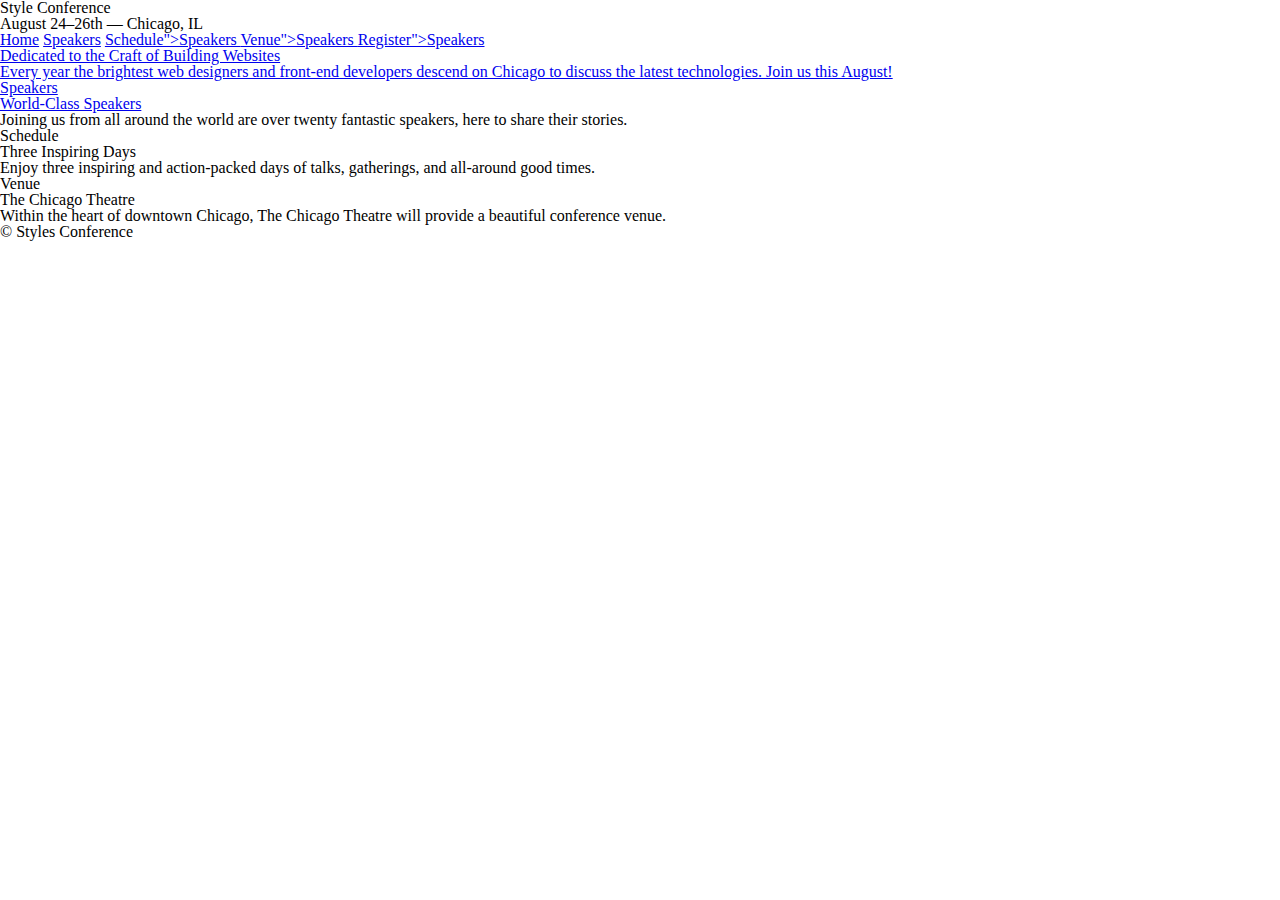
==== index.html @ 03d79e18 "9-9" ====
<!DOCTYPE html>
<html lang="en">
    <head>
        <meta charset="utf-8">
        <title>Styles Conference</title>
        <link rel="stylesheet" href="assets/stylesheets/main.css">
    </head>
    <body>
        <header>
          <h3
            <a href="index.htmkl">
              Style Conference
              </a>
            </h3>

            <h3>August 24&ndash;26th &mdash; Chicago, IL</h3>
            <nav>
              <a href="index.html">Home</a>
              <a href="speakers.html">Speakers</a>
                <a href="schedule.html">Schedule">Speakers
                  <a href="venue.html">Venue">Speakers
                    <a href="register.html">Register">Speakers
            </nav>
        </header>
        <section>
            <h2>Dedicated to the Craft of Building Websites</h2>
            <p>Every year the brightest web designers and front-end developers descend on Chicago to discuss the latest technologies. Join us this August!</p>
        </section>

        <section>

            <section>
              <a href="speakers.html">
              <h5>Speakers</h5>
              <h3>World-Class Speakers</h3>
            </a>
              <p>Joining us from all around the world are over twenty fantastic speakers, here to share their stories.</p>
            </section>
          
            <section>
                <h5>Schedule</h5>
                <h3>Three Inspiring Days</h3>
                <p>Enjoy three inspiring and action-packed days of talks, gatherings, and all-around good times.</p>
              </section>

              <section>
                <h5>Venue</h5>
                <h3>The Chicago Theatre</h3>
                <p>Within the heart of downtown Chicago,  The Chicago Theatre will provide a beautiful conference venue.</p>
              </section>
          
        </section>

        <footer>
            <small>&copy; Styles Conference</small>
        </footer>
    </body>
</html>
---- assets/stylesheets/main.css ----
/* http://meyerweb.com/eric/tools/css/reset/ 
   v2.0 | 20110126
   License: none (public domain)
*/

html, body, div, span, applet, object, iframe,
h1, h2, h3, h4, h5, h6, p, blockquote, pre,
a, abbr, acronym, address, big, cite, code,
del, dfn, em, img, ins, kbd, q, s, samp,
small, strike, strong, sub, sup, tt, var,
b, u, i, center,
dl, dt, dd, ol, ul, li,
fieldset, form, label, legend,
table, caption, tbody, tfoot, thead, tr, th, td,
article, aside, canvas, details, embed, 
figure, figcaption, footer, header, hgroup, 
menu, nav, output, ruby, section, summary,
time, mark, audio, video {
	margin: 0;
	padding: 0;
	border: 0;
	font-size: 100%;
	font: inherit;
	vertical-align: baseline;
}
/* HTML5 display-role reset for older browsers */
article, aside, details, figcaption, figure, 
footer, header, hgroup, menu, nav, section {
	display: block;
}
body {
	line-height: 1;
}
ol, ul {
	list-style: none;
}
blockquote, q {
	quotes: none;
}
blockquote:before, blockquote:after,
q:before, q:after {
	content: '';
	content: none;
}
table {
	border-collapse: collapse;
	border-spacing: 0;
}
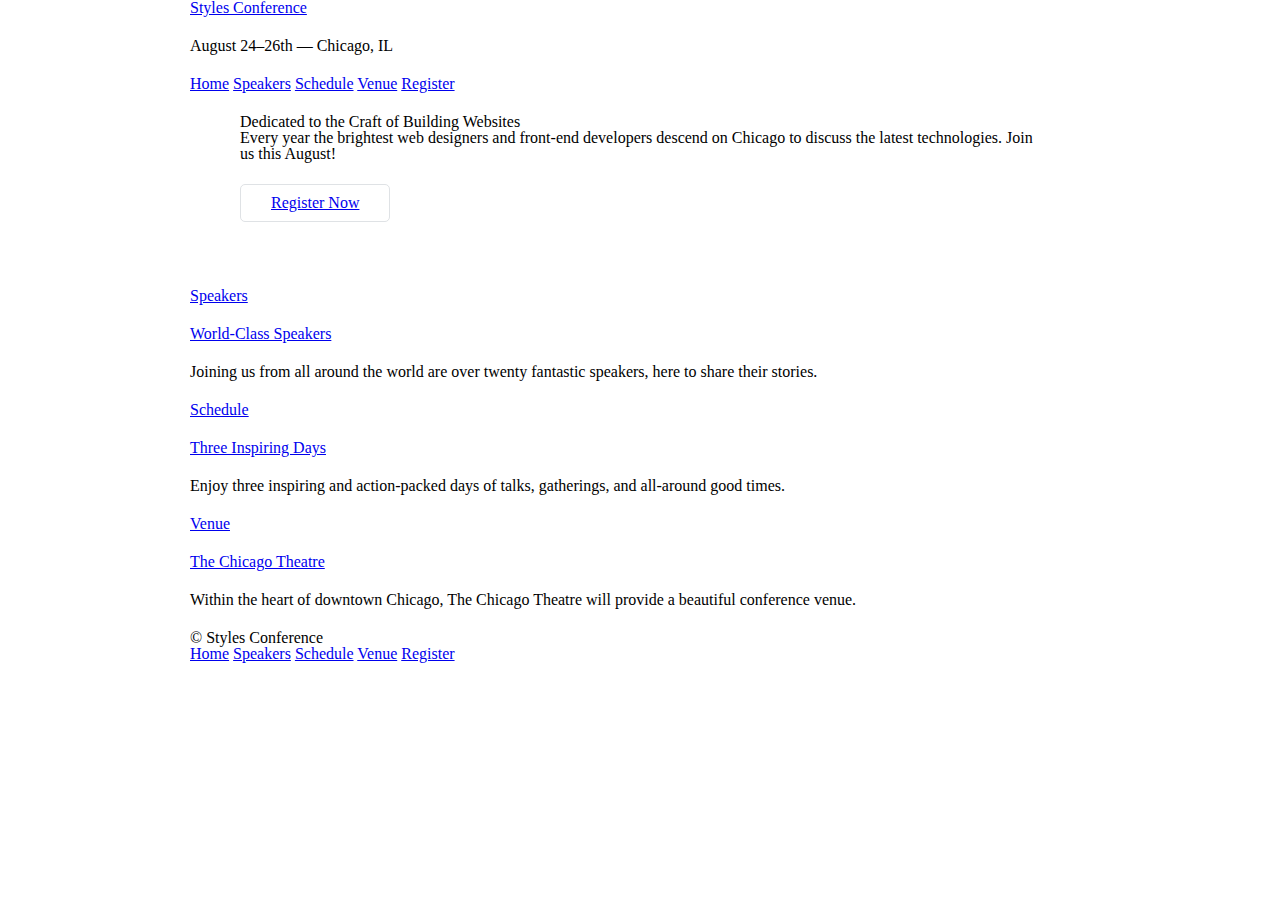
==== commit 4c18779b: "//.." ====
--- a/index.html
+++ b/index.html
@@ -1,59 +1,91 @@
 <!DOCTYPE html>
 <html lang="en">
-    <head>
-        <meta charset="utf-8">
-        <title>Styles Conference</title>
-        <link rel="stylesheet" href="assets/stylesheets/main.css">
-    </head>
-    <body>
-        <header>
-          <h3
-            <a href="index.htmkl">
-              Style Conference
-              </a>
-            </h3>
 
-            <h3>August 24&ndash;26th &mdash; Chicago, IL</h3>
-            <nav>
-              <a href="index.html">Home</a>
-              <a href="speakers.html">Speakers</a>
-                <a href="schedule.html">Schedule">Speakers
-                  <a href="venue.html">Venue">Speakers
-                    <a href="register.html">Register">Speakers
-            </nav>
-        </header>
-        <section>
-            <h2>Dedicated to the Craft of Building Websites</h2>
-            <p>Every year the brightest web designers and front-end developers descend on Chicago to discuss the latest technologies. Join us this August!</p>
-        </section>
+  <head>
+    <meta charset="utf-8">
+    <title>Styles Conference</title>
+    <link rel="stylesheet" href="assets/stylesheets/main.css">
+  </head>
 
-        <section>
+  <body>
 
-            <section>
-              <a href="speakers.html">
-              <h5>Speakers</h5>
-              <h3>World-Class Speakers</h3>
-            </a>
-              <p>Joining us from all around the world are over twenty fantastic speakers, here to share their stories.</p>
-            </section>
-          
-            <section>
-                <h5>Schedule</h5>
-                <h3>Three Inspiring Days</h3>
-                <p>Enjoy three inspiring and action-packed days of talks, gatherings, and all-around good times.</p>
-              </section>
+    <!-- Header -->
 
-              <section>
-                <h5>Venue</h5>
-                <h3>The Chicago Theatre</h3>
-                <p>Within the heart of downtown Chicago,  The Chicago Theatre will provide a beautiful conference venue.</p>
-              </section>
-          
-        </section>
+    <header class="container">
 
-        <footer>
-            <small>&copy; Styles Conference</small>
-        </footer>
-    </body>
-</html>
+      <h1>
+        <a href="index.html">Styles Conference</a>
+      </h1>
 
+      <h3>August 24&ndash;26th &mdash; Chicago, IL</h3>
+
+      <nav>
+        <a href="index.html">Home</a>
+        <a href="speakers.html">Speakers</a>
+        <a href="schedule.html">Schedule</a>
+        <a href="venue.html">Venue</a>
+        <a href="register.html">Register</a>
+      </nav>
+
+    </header>
+
+    <!-- Hero -->
+
+    <section class="hero container">
+
+      <h2>Dedicated to the Craft of Building Websites</h2>
+
+      <p>Every year the brightest web designers and front-end developers descend on Chicago to discuss the latest technologies. Join us this August!</p>
+
+      <a class="btn btn-alt" href="register.html">Register Now</a>
+
+    </section>
+
+    <!-- Teasers -->
+
+    <section class="container">
+
+      <section>
+        <a href="speakers.html">
+          <h5>Speakers</h5>
+          <h3>World-Class Speakers</h3>
+        </a>
+        <p>Joining us from all around the world are over twenty fantastic speakers, here to share their stories.</p>
+      </section>
+
+      <section>
+        <a href="schedule.html">
+          <h5>Schedule</h5>
+          <h3>Three Inspiring Days</h3>
+        </a>
+        <p>Enjoy three inspiring and action-packed days of talks, gatherings, and all-around good times.</p>
+      </section>
+
+      <section>
+        <a href="venue.html">
+          <h5>Venue</h5>
+          <h3>The Chicago Theatre</h3>
+        </a>
+        <p>Within the heart of downtown Chicago, The Chicago Theatre will provide a beautiful conference venue.</p>
+      </section>
+
+    </section>
+
+    <!-- Footer -->
+
+    <footer class="container">
+
+      <small>&copy; Styles Conference</small>
+
+      <nav>
+        <a href="index.html">Home</a>
+        <a href="speakers.html">Speakers</a>
+        <a href="schedule.html">Schedule</a>
+        <a href="venue.html">Venue</a>
+        <a href="register.html">Register</a>
+      </nav>
+
+    </footer>
+
+  </body>
+</html>--- a/assets/stylesheets/main.css
+++ b/assets/stylesheets/main.css
@@ -1,4 +1,4 @@
-/* http://meyerweb.com/eric/tools/css/reset/ 
+/* http://meyerweb.com/eric/tools/css/reset/
    v2.0 | 20110126
    License: none (public domain)
 */
@@ -12,37 +12,93 @@
 dl, dt, dd, ol, ul, li,
 fieldset, form, label, legend,
 table, caption, tbody, tfoot, thead, tr, th, td,
-article, aside, canvas, details, embed, 
-figure, figcaption, footer, header, hgroup, 
+article, aside, canvas, details, embed,
+figure, figcaption, footer, header, hgroup,
 menu, nav, output, ruby, section, summary,
 time, mark, audio, video {
-	margin: 0;
-	padding: 0;
-	border: 0;
-	font-size: 100%;
-	font: inherit;
-	vertical-align: baseline;
+  margin: 0;
+  padding: 0;
+  border: 0;
+  font-size: 100%;
+  font: inherit;
+  vertical-align: baseline;
 }
 /* HTML5 display-role reset for older browsers */
-article, aside, details, figcaption, figure, 
+article, aside, details, figcaption, figure,
 footer, header, hgroup, menu, nav, section {
-	display: block;
+  display: block;
 }
 body {
-	line-height: 1;
+  line-height: 1;
 }
 ol, ul {
-	list-style: none;
+  list-style: none;
 }
 blockquote, q {
-	quotes: none;
+  quotes: none;
 }
 blockquote:before, blockquote:after,
 q:before, q:after {
-	content: '';
-	content: none;
+  content: '';
+  content: none;
 }
 table {
-	border-collapse: collapse;
-	border-spacing: 0;
-}+  border-collapse: collapse;
+  border-spacing: 0;
+}
+
+/*
+  ========================================
+  Grid
+  ========================================
+*/
+
+*,
+*:before,
+*:after {
+  -webkit-box-sizing: border-box;
+     -moz-box-sizing: border-box;
+          box-sizing: border-box;
+}
+.container {
+  margin: 0 auto;
+  padding-left: 30px;
+  padding-right: 30px;
+  width: 960px;
+}
+
+/*
+  ========================================
+  Typography
+  ========================================
+*/
+
+h1, h3, h4, h5, p {
+  margin-bottom: 22px;
+}
+
+/*
+  ========================================
+  Buttons
+  ========================================
+*/
+
+.btn {
+  border-radius: 5px;
+  display: inline-block;
+  margin: 0;
+}
+.btn-alt {
+  border: 1px solid #dfe2e5;
+  padding: 10px 30px;
+}
+
+/*
+  ========================================
+  Home
+  ========================================
+*/
+
+.hero {
+  padding: 22px 80px 66px 80px;
+}
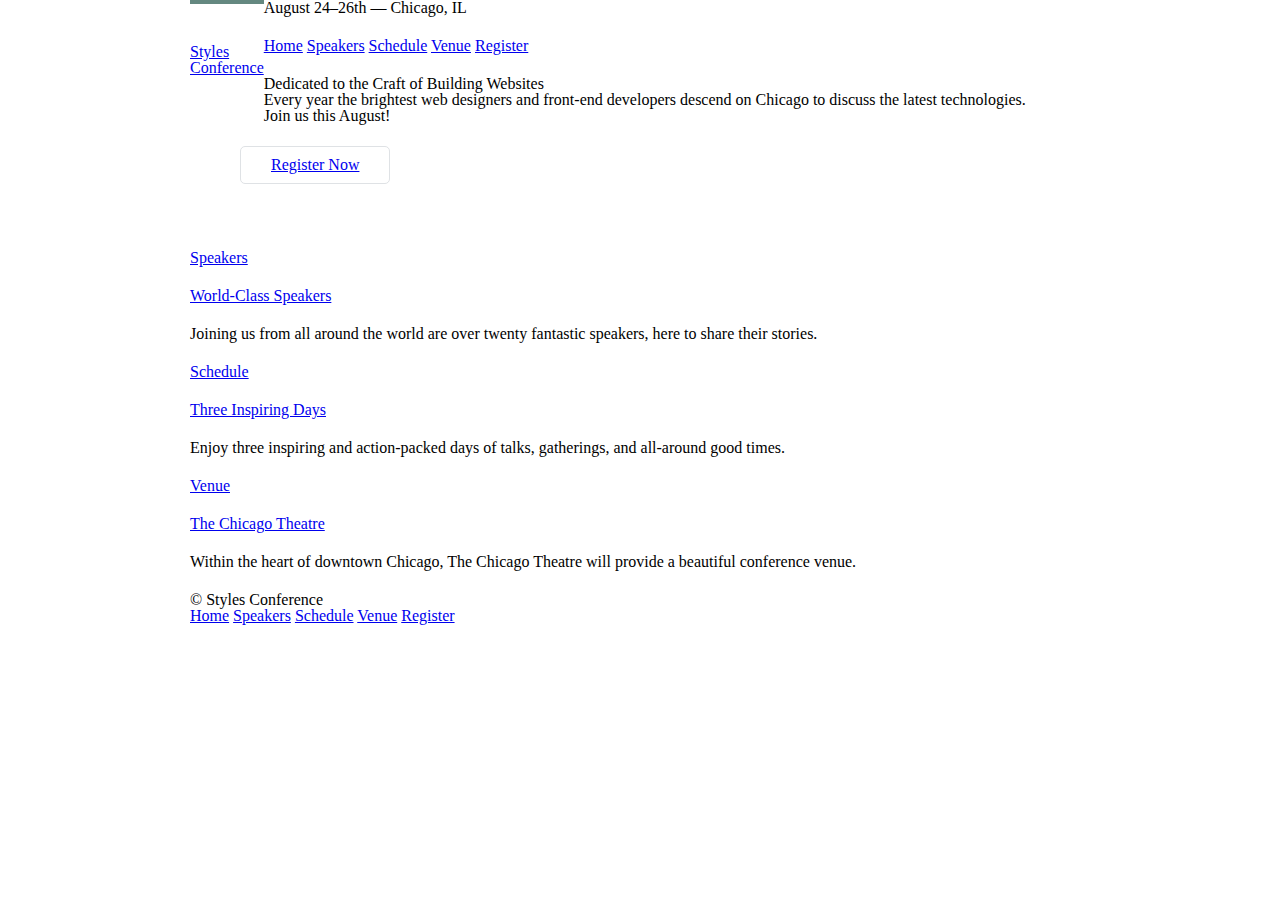
==== commit 208f57f6: "7d6io" ====
--- a/index.html
+++ b/index.html
@@ -13,8 +13,9 @@
 
     <header class="container">
 
-      <h1>
-        <a href="index.html">Styles Conference</a>
+      <h1 class="logo">
+        <a href="index.html">Styles 
+          <br> Conference</a>
       </h1>
 
       <h3>August 24&ndash;26th &mdash; Chicago, IL</h3>
--- a/assets/stylesheets/main.css
+++ b/assets/stylesheets/main.css
@@ -66,7 +66,32 @@
   padding-right: 30px;
   width: 960px;
 }
+/*
+  ========================================
+  Clearfix
+  ========================================
+*/
+.group:before,
+.group:after {
+  content: "";
+  display: table;
+}
+.group:after {
+  clear: both;
+}
+.group {
+  clear: both;
+  *zoom: 1;
+}
+/*
+  ========================================
+  Primary header
+  ========================================
+*/
 
+.logo {
+  float: left;
+}
 /*
   ========================================
   Typography
@@ -102,3 +127,8 @@
 .hero {
   padding: 22px 80px 66px 80px;
 }
+.logo {
+  border-top: 4px solid #648880;
+  padding: 40px 0 22px 0;
+  float: left;
+}
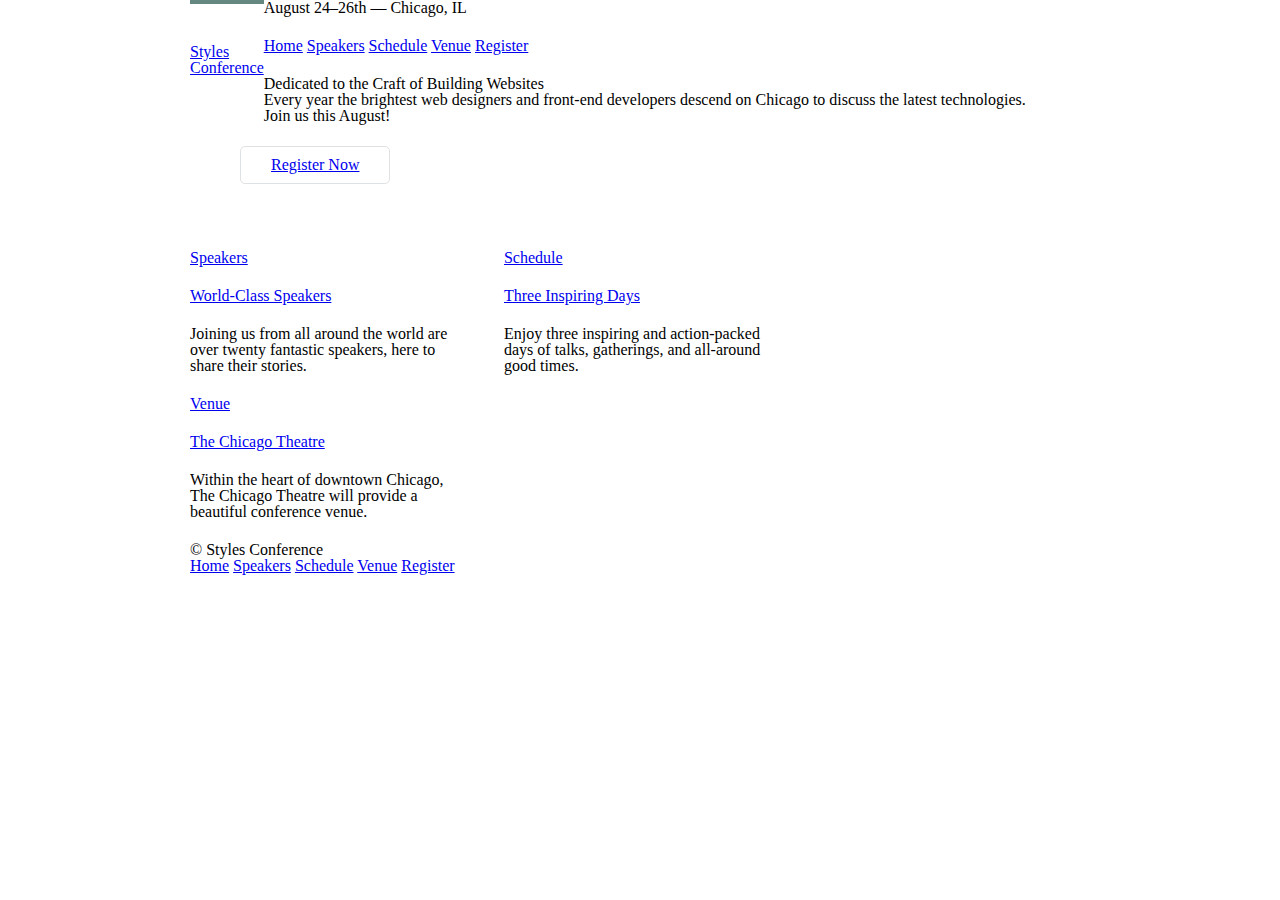
==== commit a23b34ed: "sept 27" ====
--- a/index.html
+++ b/index.html
@@ -10,7 +10,7 @@
   <body>
 
     <!-- Header -->
-
+    
     <header class="container">
 
       <h1 class="logo">
@@ -44,9 +44,9 @@
 
     <!-- Teasers -->
 
-    <section class="container">
+    <section class="grid">
 
-      <section>
+      <section class="col-1-3">
         <a href="speakers.html">
           <h5>Speakers</h5>
           <h3>World-Class Speakers</h3>
@@ -54,7 +54,7 @@
         <p>Joining us from all around the world are over twenty fantastic speakers, here to share their stories.</p>
       </section>
 
-      <section>
+      <section class="col-1-3">
         <a href="schedule.html">
           <h5>Schedule</h5>
           <h3>Three Inspiring Days</h3>
@@ -62,7 +62,7 @@
         <p>Enjoy three inspiring and action-packed days of talks, gatherings, and all-around good times.</p>
       </section>
 
-      <section>
+      <section class="col-1-3">
         <a href="venue.html">
           <h5>Venue</h5>
           <h3>The Chicago Theatre</h3>
--- a/assets/stylesheets/main.css
+++ b/assets/stylesheets/main.css
@@ -60,11 +60,32 @@
      -moz-box-sizing: border-box;
           box-sizing: border-box;
 }
+.container,
+.grid {
+  margin: 0 auto;
+  width: 960px;
+}
 .container {
-  margin: 0 auto;
   padding-left: 30px;
   padding-right: 30px;
-  width: 960px;
+}
+.col-1-3{
+  width: 33.33%;
+
+}
+.col-2-3{
+  width: 66.66;
+}
+.col-1-3,
+.col-2-3{
+  display: inline-block;
+  vertical-align: top;
+}
+.grid,
+.col-1-3,
+.col-2-3{
+  padding-left: 15px;
+  padding-right: 15px;
 }
 /*
   ========================================
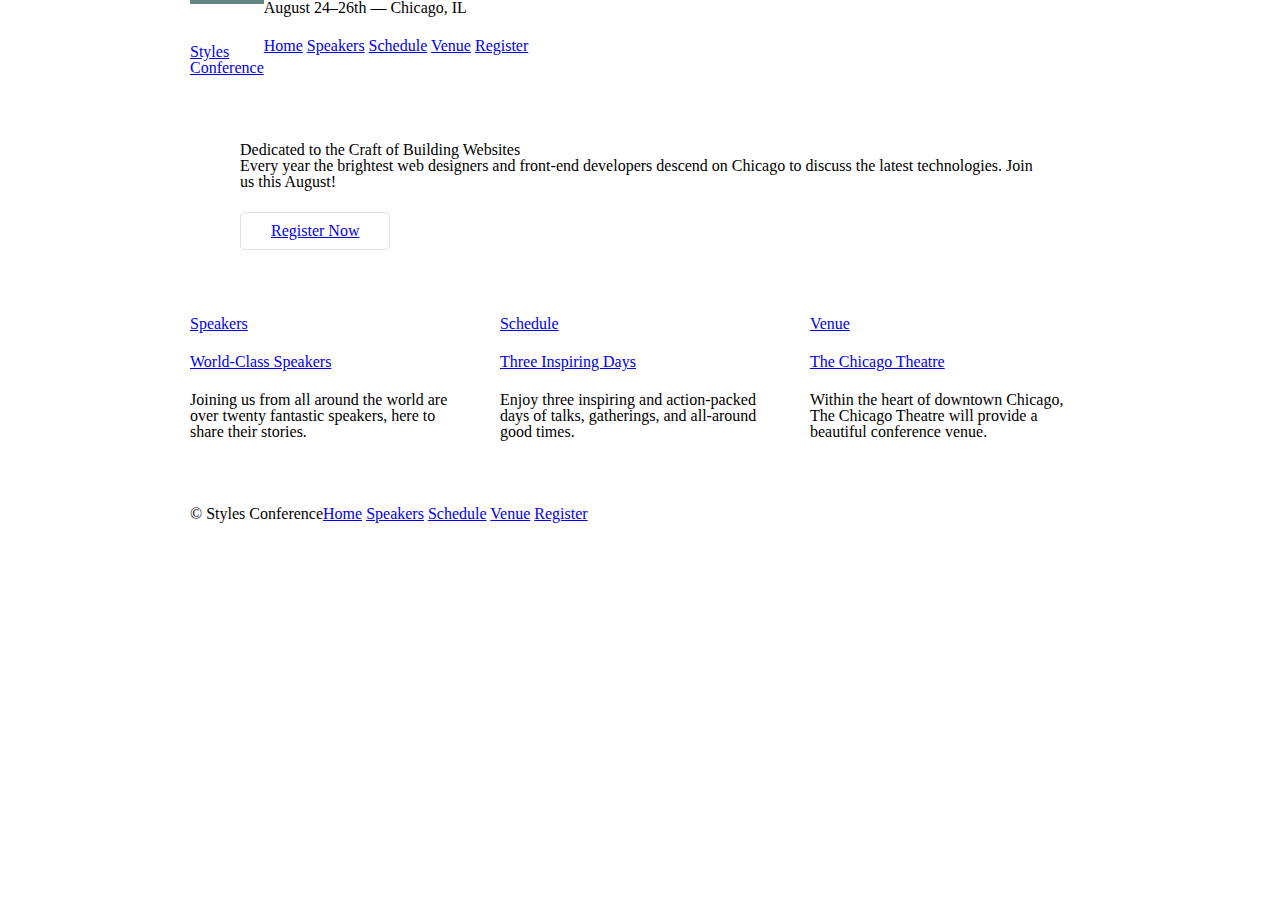
==== commit 3b93d6a3: "sept 27 (full)" ====
--- a/index.html
+++ b/index.html
@@ -10,12 +10,11 @@
   <body>
 
     <!-- Header -->
-    
-    <header class="container">
+
+    <header class="container group">
 
       <h1 class="logo">
-        <a href="index.html">Styles 
-          <br> Conference</a>
+        <a href="index.html">Styles <br> Conference</a>
       </h1>
 
       <h3>August 24&ndash;26th &mdash; Chicago, IL</h3>
@@ -46,23 +45,29 @@
 
     <section class="grid">
 
+      <!-- Speakers -->
+
       <section class="col-1-3">
         <a href="speakers.html">
           <h5>Speakers</h5>
           <h3>World-Class Speakers</h3>
         </a>
         <p>Joining us from all around the world are over twenty fantastic speakers, here to share their stories.</p>
-      </section>
+      </section><!--
 
-      <section class="col-1-3">
+      Schedule
+
+      --><section class="col-1-3">
         <a href="schedule.html">
           <h5>Schedule</h5>
           <h3>Three Inspiring Days</h3>
         </a>
         <p>Enjoy three inspiring and action-packed days of talks, gatherings, and all-around good times.</p>
-      </section>
+      </section><!--
 
-      <section class="col-1-3">
+      Venue
+
+      --><section class="col-1-3">
         <a href="venue.html">
           <h5>Venue</h5>
           <h3>The Chicago Theatre</h3>
@@ -74,7 +79,7 @@
 
     <!-- Footer -->
 
-    <footer class="container">
+    <footer class="primary-footer container group">
 
       <small>&copy; Styles Conference</small>
 
--- a/assets/stylesheets/main.css
+++ b/assets/stylesheets/main.css
@@ -69,29 +69,30 @@
   padding-left: 30px;
   padding-right: 30px;
 }
-.col-1-3{
-  width: 33.33%;
-
-}
-.col-2-3{
-  width: 66.66;
+.grid,
+.col-1-3,
+.col-2-3 {
+  padding-left: 15px;
+  padding-right: 15px;
 }
 .col-1-3,
-.col-2-3{
+.col-2-3  {
   display: inline-block;
   vertical-align: top;
 }
-.grid,
-.col-1-3,
-.col-2-3{
-  padding-left: 15px;
-  padding-right: 15px;
+.col-1-3 {
+  width: 33.33%;
 }
+.col-2-3 {
+  width: 66.66%;
+}
+
 /*
   ========================================
   Clearfix
   ========================================
 */
+
 .group:before,
 .group:after {
   content: "";
@@ -104,15 +105,7 @@
   clear: both;
   *zoom: 1;
 }
-/*
-  ========================================
-  Primary header
-  ========================================
-*/
 
-.logo {
-  float: left;
-}
 /*
   ========================================
   Typography
@@ -141,6 +134,32 @@
 
 /*
   ========================================
+  Primary header
+  ========================================
+*/
+
+.logo {
+  border-top: 4px solid #648880;
+  float: left;
+  padding: 40px 0 22px 0;
+}
+
+/*
+  ========================================
+  Primary footer
+  ========================================
+*/
+
+.primary-footer {
+  padding-bottom: 44px;
+  padding-top: 44px;
+}
+.primary-footer small {
+  float: left;
+}
+
+/*
+  ========================================
   Home
   ========================================
 */
@@ -148,8 +167,4 @@
 .hero {
   padding: 22px 80px 66px 80px;
 }
-.logo {
-  border-top: 4px solid #648880;
-  padding: 40px 0 22px 0;
-  float: left;
-}
+
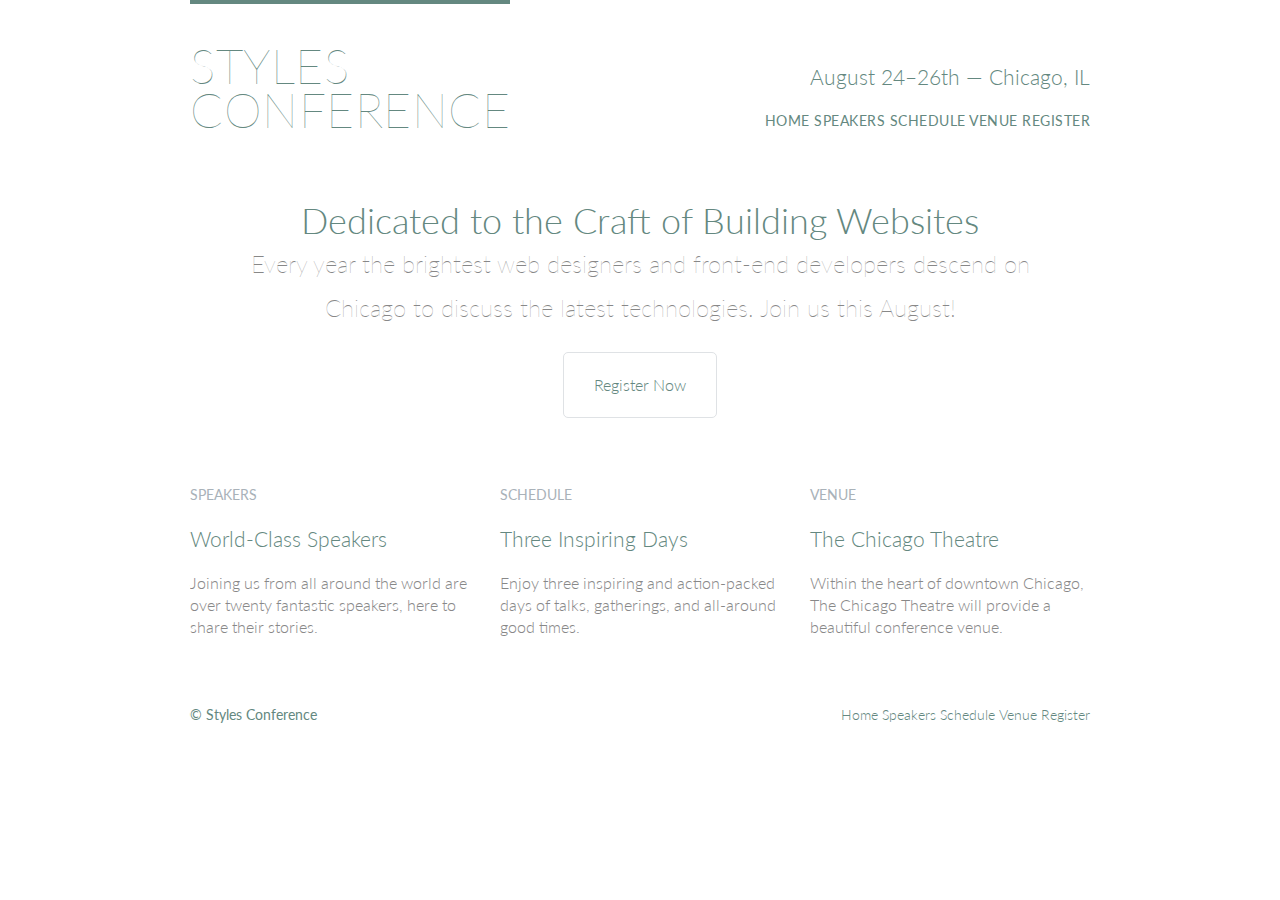
==== commit 7f731f20: "fw" ====
--- a/index.html
+++ b/index.html
@@ -5,6 +5,7 @@
     <meta charset="utf-8">
     <title>Styles Conference</title>
     <link rel="stylesheet" href="assets/stylesheets/main.css">
+    <link rel="stylesheet" href="http://fonts.googleapis.com/css?family=Lato:100,300,400">
   </head>
 
   <body>
@@ -17,9 +18,9 @@
         <a href="index.html">Styles <br> Conference</a>
       </h1>
 
-      <h3>August 24&ndash;26th &mdash; Chicago, IL</h3>
+      <h3 class="tagline">August 24&ndash;26th &mdash; Chicago, IL</h3>
 
-      <nav>
+      <nav class="nav primary-nav">
         <a href="index.html">Home</a>
         <a href="speakers.html">Speakers</a>
         <a href="schedule.html">Schedule</a>
@@ -47,7 +48,7 @@
 
       <!-- Speakers -->
 
-      <section class="col-1-3">
+      <section class="teaser col-1-3">
         <a href="speakers.html">
           <h5>Speakers</h5>
           <h3>World-Class Speakers</h3>
@@ -57,7 +58,7 @@
 
       Schedule
 
-      --><section class="col-1-3">
+      --><section class="teaser col-1-3">
         <a href="schedule.html">
           <h5>Schedule</h5>
           <h3>Three Inspiring Days</h3>
@@ -67,7 +68,7 @@
 
       Venue
 
-      --><section class="col-1-3">
+      --><section class="teaser col-1-3">
         <a href="venue.html">
           <h5>Venue</h5>
           <h3>The Chicago Theatre</h3>
@@ -83,7 +84,7 @@
 
       <small>&copy; Styles Conference</small>
 
-      <nav>
+      <nav class="nav">
         <a href="index.html">Home</a>
         <a href="speakers.html">Speakers</a>
         <a href="schedule.html">Schedule</a>
--- a/assets/stylesheets/main.css
+++ b/assets/stylesheets/main.css
@@ -49,6 +49,17 @@
 
 /*
   ========================================
+  Custom styles
+  ========================================
+*/
+
+body {
+  color: #888;
+  font: 300 16px/22px "Lato", "Open Sans", "Helvetica Neue", Helvetica, Arial, sans-serif;
+}
+
+/*
+  ========================================
   Grid
   ========================================
 */
@@ -112,8 +123,55 @@
   ========================================
 */
 
+h1, h2, h3, h4 {
+  color: #648880;
+}
 h1, h3, h4, h5, p {
   margin-bottom: 22px;
+}
+h1 {
+  font-size: 36px;
+  line-height: 44px;
+}
+h2 {
+  font-size: 24px;
+  line-height: 44px;
+}
+h3 {
+  font-size: 21px;
+}
+h4 {
+  font-size: 18px;
+}
+h5 {
+  color: #a9b2b9;
+  font-size: 14px;
+  font-weight: 400;
+  text-transform: uppercase;
+}
+strong {
+  font-weight: 400;
+}
+cite,
+em {
+  font-style: italic;
+}
+
+/*
+  ========================================
+  Links
+  ========================================
+*/
+
+a {
+  color: #648880;
+  text-decoration: none;
+}
+a:hover {
+  color: #a9b2b9;
+}
+p a {
+  border-bottom: 1px solid #dfe2e5;
 }
 
 /*
@@ -141,7 +199,22 @@
 .logo {
   border-top: 4px solid #648880;
   float: left;
+  font-size: 48px;
+  font-weight: 100;
+  letter-spacing: .5px;
+  line-height: 44px;
   padding: 40px 0 22px 0;
+  text-transform: uppercase;
+}
+.tagline {
+  margin: 66px 0 22px 0;
+  text-align: right;
+}
+.primary-nav {
+  font-size: 14px;
+  font-weight: 400;
+  letter-spacing: .5px;
+  text-transform: uppercase;
 }
 
 /*
@@ -151,11 +224,24 @@
 */
 
 .primary-footer {
+  color: #648880;
+  font-size: 14px;
   padding-bottom: 44px;
   padding-top: 44px;
 }
 .primary-footer small {
   float: left;
+  font-weight: 400;
+}
+
+/*
+  ========================================
+  Navigation
+  ========================================
+*/
+
+.nav {
+  text-align: right;
 }
 
 /*
@@ -165,6 +251,17 @@
 */
 
 .hero {
+  line-height: 44px;
   padding: 22px 80px 66px 80px;
-}
-
+  text-align: center;
+}
+.hero h2 {
+  font-size: 36px;
+}
+.hero p {
+  font-size: 24px;
+  font-weight: 100;
+}
+.teaser a:hover h3 {
+  color: #a9b2b9;
+}
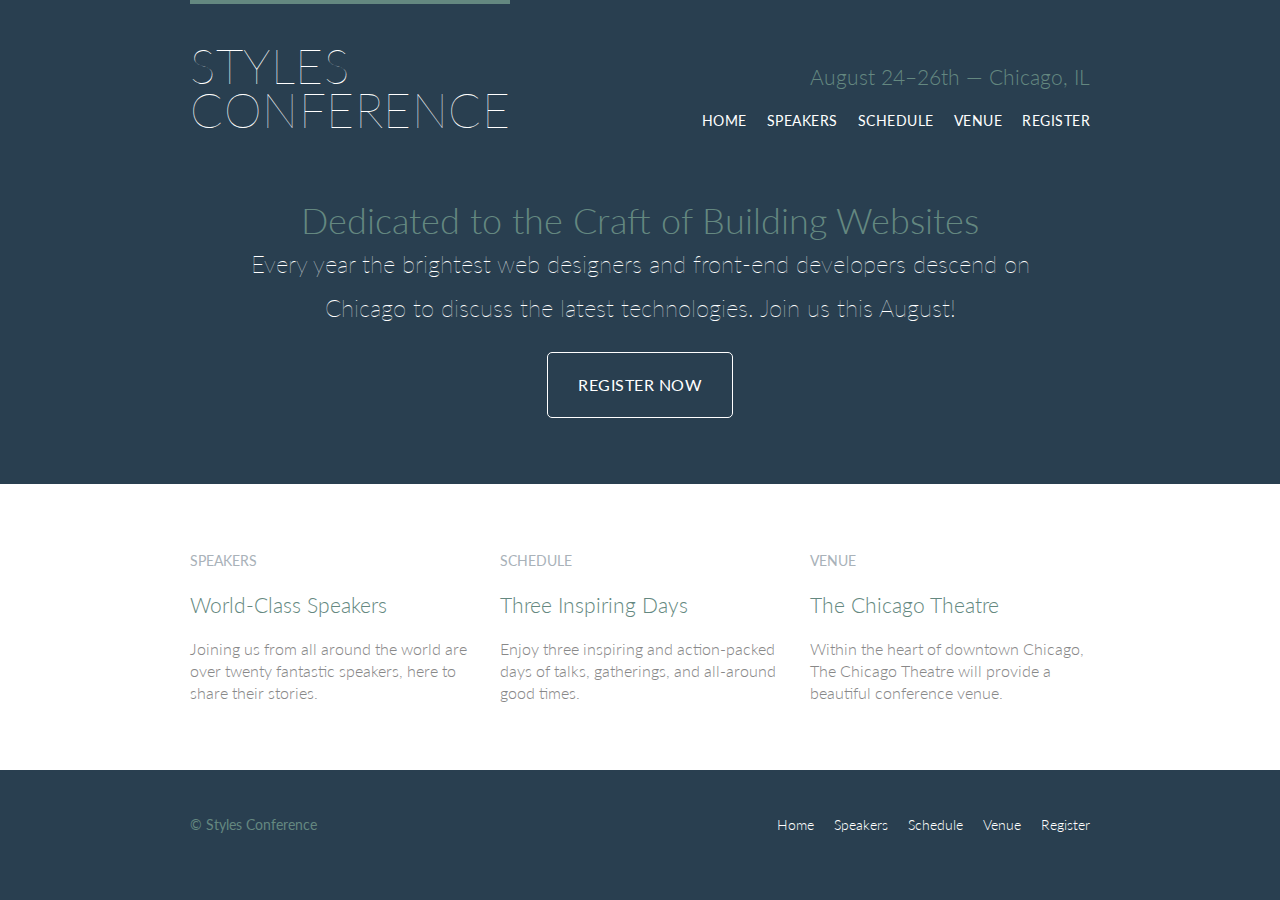
==== commit f914c92d: "u" ====
--- a/index.html
+++ b/index.html
@@ -12,7 +12,7 @@
 
     <!-- Header -->
 
-    <header class="container group">
+    <header class="primary-header container group">
 
       <h1 class="logo">
         <a href="index.html">Styles <br> Conference</a>
@@ -21,11 +21,13 @@
       <h3 class="tagline">August 24&ndash;26th &mdash; Chicago, IL</h3>
 
       <nav class="nav primary-nav">
-        <a href="index.html">Home</a>
-        <a href="speakers.html">Speakers</a>
-        <a href="schedule.html">Schedule</a>
-        <a href="venue.html">Venue</a>
-        <a href="register.html">Register</a>
+        <ul>
+          <li><a href="index.html">Home</a></li><!--
+          --><li><a href="speakers.html">Speakers</a></li><!--
+          --><li><a href="schedule.html">Schedule</a></li><!--
+          --><li><a href="venue.html">Venue</a></li><!--
+          --><li><a href="register.html">Register</a></li>
+        </ul>
       </nav>
 
     </header>
@@ -44,38 +46,40 @@
 
     <!-- Teasers -->
 
-    <section class="grid">
+    <section class="row">
+      <div class="grid">
 
-      <!-- Speakers -->
+        <!-- Speakers -->
 
-      <section class="teaser col-1-3">
-        <a href="speakers.html">
-          <h5>Speakers</h5>
-          <h3>World-Class Speakers</h3>
-        </a>
-        <p>Joining us from all around the world are over twenty fantastic speakers, here to share their stories.</p>
-      </section><!--
+        <section class="teaser col-1-3">
+          <a href="speakers.html">
+            <h5>Speakers</h5>
+            <h3>World-Class Speakers</h3>
+          </a>
+          <p>Joining us from all around the world are over twenty fantastic speakers, here to share their stories.</p>
+        </section><!--
 
-      Schedule
+        Schedule
 
-      --><section class="teaser col-1-3">
-        <a href="schedule.html">
-          <h5>Schedule</h5>
-          <h3>Three Inspiring Days</h3>
-        </a>
-        <p>Enjoy three inspiring and action-packed days of talks, gatherings, and all-around good times.</p>
-      </section><!--
+        --><section class="teaser col-1-3">
+          <a href="schedule.html">
+            <h5>Schedule</h5>
+            <h3>Three Inspiring Days</h3>
+          </a>
+          <p>Enjoy three inspiring and action-packed days of talks, gatherings, and all-around good times.</p>
+        </section><!--
 
-      Venue
+        Venue
 
-      --><section class="teaser col-1-3">
-        <a href="venue.html">
-          <h5>Venue</h5>
-          <h3>The Chicago Theatre</h3>
-        </a>
-        <p>Within the heart of downtown Chicago, The Chicago Theatre will provide a beautiful conference venue.</p>
-      </section>
+        --><section class="teaser col-1-3">
+          <a href="venue.html">
+            <h5>Venue</h5>
+            <h3>The Chicago Theatre</h3>
+          </a>
+          <p>Within the heart of downtown Chicago, The Chicago Theatre will provide a beautiful conference venue.</p>
+        </section>
 
+      </div>
     </section>
 
     <!-- Footer -->
@@ -85,11 +89,13 @@
       <small>&copy; Styles Conference</small>
 
       <nav class="nav">
-        <a href="index.html">Home</a>
-        <a href="speakers.html">Speakers</a>
-        <a href="schedule.html">Schedule</a>
-        <a href="venue.html">Venue</a>
-        <a href="register.html">Register</a>
+        <ul>
+          <li><a href="index.html">Home</a></li><!--
+          --><li><a href="speakers.html">Speakers</a></li><!--
+          --><li><a href="schedule.html">Schedule</a></li><!--
+          --><li><a href="venue.html">Venue</a></li><!--
+          --><li><a href="register.html">Register</a></li>
+        </ul>
       </nav>
 
     </footer>
--- a/assets/stylesheets/main.css
+++ b/assets/stylesheets/main.css
@@ -54,6 +54,7 @@
 */
 
 body {
+  background: #293f50;
   color: #888;
   font: 300 16px/22px "Lato", "Open Sans", "Helvetica Neue", Helvetica, Arial, sans-serif;
 }
@@ -119,6 +120,28 @@
 
 /*
   ========================================
+  Rows
+  ========================================
+*/
+
+.row,
+.row-alt {
+  min-width: 960px;
+}
+.row {
+  background: #fff;
+  padding: 66px 0 44px 0;
+}
+.row-alt {
+  background: #cbe2c1;
+  background: -webkit-linear-gradient(to right, #a1d3b0, #f6f1d3);
+  background:    -moz-linear-gradient(to right, #a1d3b0, #f6f1d3);
+  background:         linear-gradient(to right, #a1d3b0, #f6f1d3);
+  padding: 44px 0 22px 0;
+}
+
+/*
+  ========================================
   Typography
   ========================================
 */
@@ -159,6 +182,20 @@
 
 /*
   ========================================
+  Leads
+  ========================================
+*/
+
+.lead {
+  text-align: center;
+}
+.lead p {
+  font-size: 21px;
+  line-height: 33px;
+}
+
+/*
+  ========================================
   Links
   ========================================
 */
@@ -173,6 +210,14 @@
 p a {
   border-bottom: 1px solid #dfe2e5;
 }
+.primary-header a,
+.primary-footer a {
+  color: #fff;
+}
+.primary-header a:hover,
+.primary-footer a:hover {
+  color: #648880;
+}
 
 /*
   ========================================
@@ -182,12 +227,21 @@
 
 .btn {
   border-radius: 5px;
+  color: #fff;
+  cursor: pointer;
   display: inline-block;
+  font-weight: 400;
+  letter-spacing: .5px;
   margin: 0;
+  text-transform: uppercase;
 }
 .btn-alt {
-  border: 1px solid #dfe2e5;
+  border: 1px solid #fff;
   padding: 10px 30px;
+}
+.btn-alt:hover {
+  background: #fff;
+  color: #648880;
 }
 
 /*
@@ -243,6 +297,14 @@
 .nav {
   text-align: right;
 }
+.nav li {
+  display: inline-block;
+  margin: 0 10px;
+  vertical-align: top;
+}
+.nav li:last-child {
+  margin-right: 0;
+}
 
 /*
   ========================================
@@ -251,6 +313,7 @@
 */
 
 .hero {
+  color: #fff;
   line-height: 44px;
   padding: 22px 80px 66px 80px;
   text-align: center;
@@ -265,3 +328,20 @@
 .teaser a:hover h3 {
   color: #a9b2b9;
 }
+
+/*
+  ========================================
+  Speakers
+  ========================================
+*/
+
+.speaker {
+  margin-bottom: 44px;
+}
+.speaker-info {
+  border: 1px solid #dfe2e5;
+  border-radius: 5px;
+  margin-top: 88px;
+  padding: 22px 0;
+  text-align: center;
+}
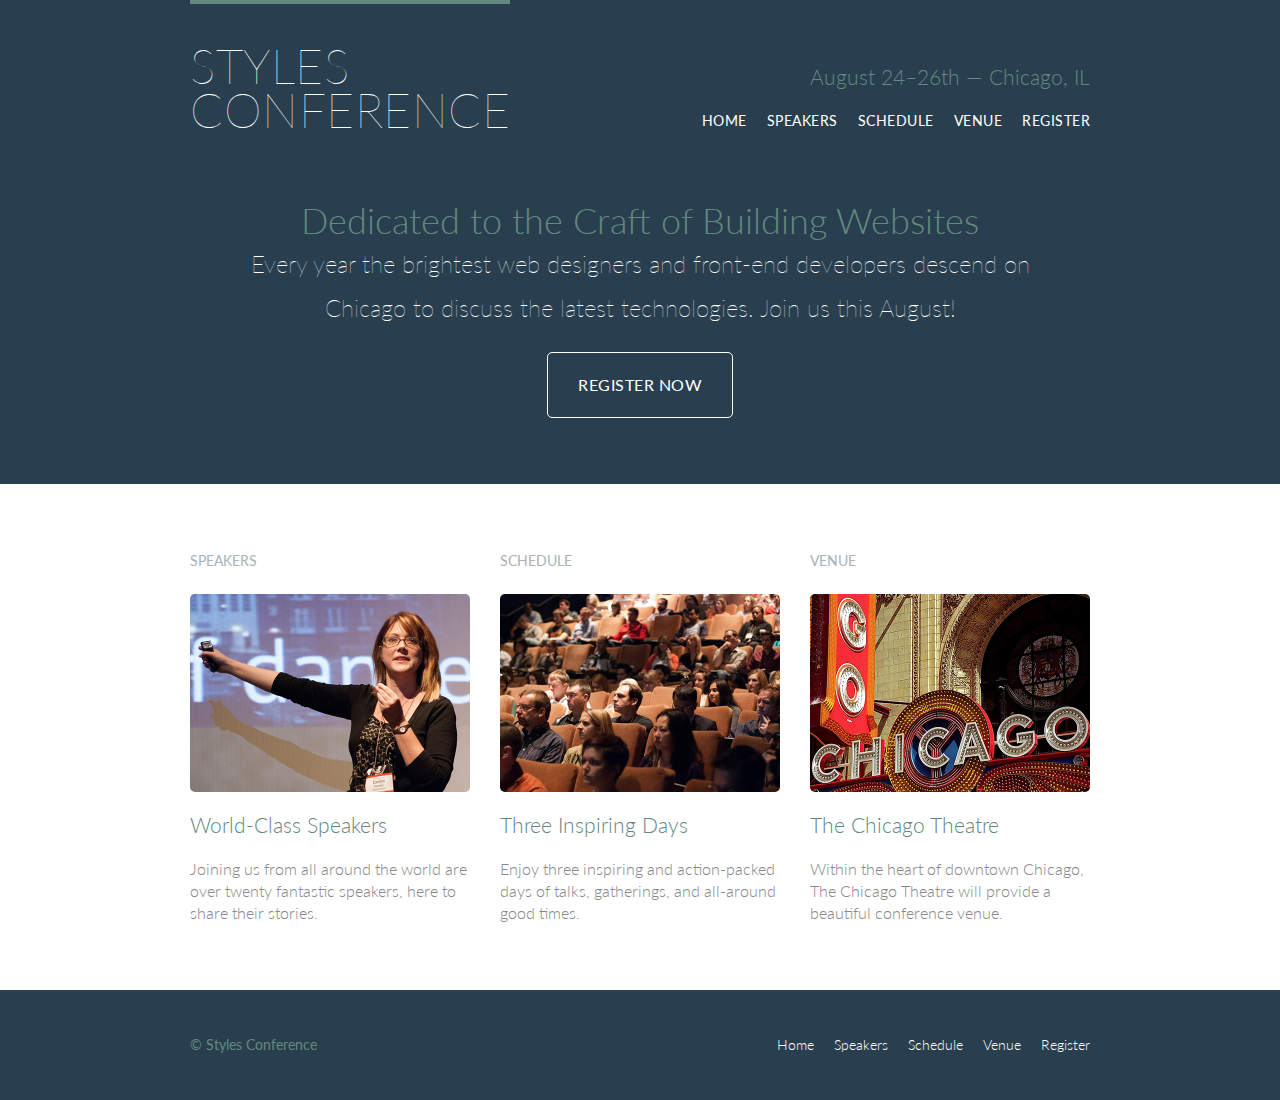
==== commit 9a28bde4: "54yy" ====
--- a/index.html
+++ b/index.html
@@ -52,8 +52,9 @@
         <!-- Speakers -->
 
         <section class="teaser col-1-3">
+          <h5>Speakers</h5>
           <a href="speakers.html">
-            <h5>Speakers</h5>
+            <img src="assets/images/home/speakers.jpg" alt="Professional Speaker">
             <h3>World-Class Speakers</h3>
           </a>
           <p>Joining us from all around the world are over twenty fantastic speakers, here to share their stories.</p>
@@ -62,8 +63,9 @@
         Schedule
 
         --><section class="teaser col-1-3">
+          <h5>Schedule</h5>
           <a href="schedule.html">
-            <h5>Schedule</h5>
+            <img src="assets/images/home/schedule.jpg" alt="Conference Attendees">
             <h3>Three Inspiring Days</h3>
           </a>
           <p>Enjoy three inspiring and action-packed days of talks, gatherings, and all-around good times.</p>
@@ -72,8 +74,9 @@
         Venue
 
         --><section class="teaser col-1-3">
+          <h5>Venue</h5>
           <a href="venue.html">
-            <h5>Venue</h5>
+            <img src="assets/images/home/venue.jpg" alt="The Chicago Theatre">
             <h3>The Chicago Theatre</h3>
           </a>
           <p>Within the heart of downtown Chicago, The Chicago Theatre will provide a beautiful conference venue.</p>
--- a/assets/stylesheets/main.css
+++ b/assets/stylesheets/main.css
@@ -328,6 +328,12 @@
 .teaser a:hover h3 {
   color: #a9b2b9;
 }
+.teaser img {
+  border-radius: 5px;
+  display: block;
+  margin-bottom: 22px;
+  max-width: 100%
+}
 
 /*
   ========================================
@@ -342,6 +348,28 @@
   border: 1px solid #dfe2e5;
   border-radius: 5px;
   margin-top: 88px;
-  padding: 22px 0;
+  padding-bottom: 22px;
   text-align: center;
 }
+.speaker-info img {
+  border-radius: 50%;
+  height: 130px;
+  margin: -66px 0 22px 0;
+  vertical-align: top;
+}
+
+/*
+  ========================================
+  Venue
+  ========================================
+*/
+
+.venue-theatre {
+  margin-bottom: 66px;
+}
+.venue-hotel {
+  margin-bottom: 22px;
+}
+.venue-map {
+  height: 264px;
+}
